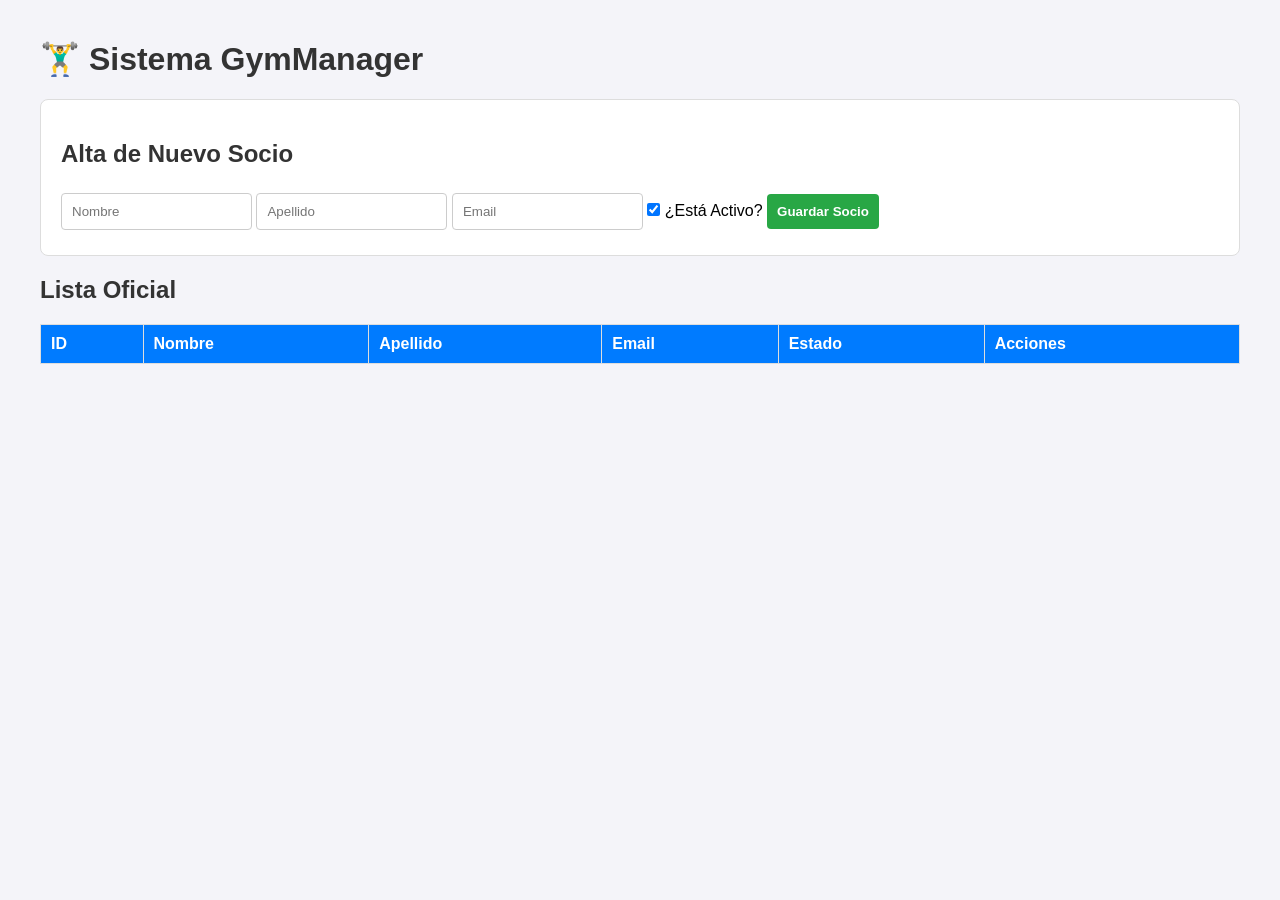
==== Frontend/Index.html @ c98627ba "Primer commit de el proyecto de GymManager" ====
<!DOCTYPE html>
<html lang="es">
<head>
    <meta charset="UTF-8">
    <title>GymManager - Recepción</title>
    <link rel="stylesheet" href="Styles.css">
</head>
<body>

    <h1>🏋️‍♂️ Sistema GymManager</h1>

    <div class="tarjeta">
        <h2 id="tituloFormulario">Alta de Nuevo Socio</h2>
        <form id="formSocio" onsubmit="guardarSocio(event)">
            <input type="hidden" id="socioId"> 
            
            <input type="text" id="nombre" placeholder="Nombre" required>
            <input type="text" id="apellido" placeholder="Apellido" required>
            <input type="email" id="email" placeholder="Email" required>
            <label>
                <input type="checkbox" id="activo" checked> ¿Está Activo?
            </label>
            <button type="submit" class="btn-guardar" id="btnSubmit"> Guardar Socio</button>
            <button type="button" onclick="cancelarEdicion()" style="display:none;" id="btnCancelar"> Cancelar</button>
        </form>
    </div>

    <h2>Lista Oficial</h2>
    <table>
        <thead>
            <tr>
                <th>ID</th>
                <th>Nombre</th>
                <th>Apellido</th>
                <th>Email</th>
                <th>Estado</th>
                <th>Acciones</th> </tr>
        </thead>
        <tbody id="tablaSocios">
            </tbody>
    </table>

    <script src="api.js"></script>

</body>
</html>
---- Frontend/Styles.css ----
body { font-family: Arial, sans-serif; margin: 40px; background-color: #f4f4f9; }
h1, h2 { color: #333; }
.tarjeta { background: white; padding: 20px; border: 1px solid #ddd; border-radius: 8px; margin-bottom: 20px; }
input, button { padding: 10px; margin: 5px 0; border: 1px solid #ccc; border-radius: 4px; }
.btn-guardar { background-color: #28a745; color: white; cursor: pointer; font-weight: bold; border: none; }
.btn-guardar:hover { background-color: #218838; }
.btn-editar { background-color: #ffc107; color: black; cursor: pointer; border: none; padding: 5px 10px; border-radius: 4px; font-weight: bold;}
.btn-eliminar { background-color: #dc3545; color: white; cursor: pointer; border: none; padding: 5px 10px; border-radius: 4px; font-weight: bold;}
table { width: 100%; border-collapse: collapse; background: white; }
th, td { padding: 10px; border: 1px solid #ddd; text-align: left; }
th { background-color: #007bff; color: white; }
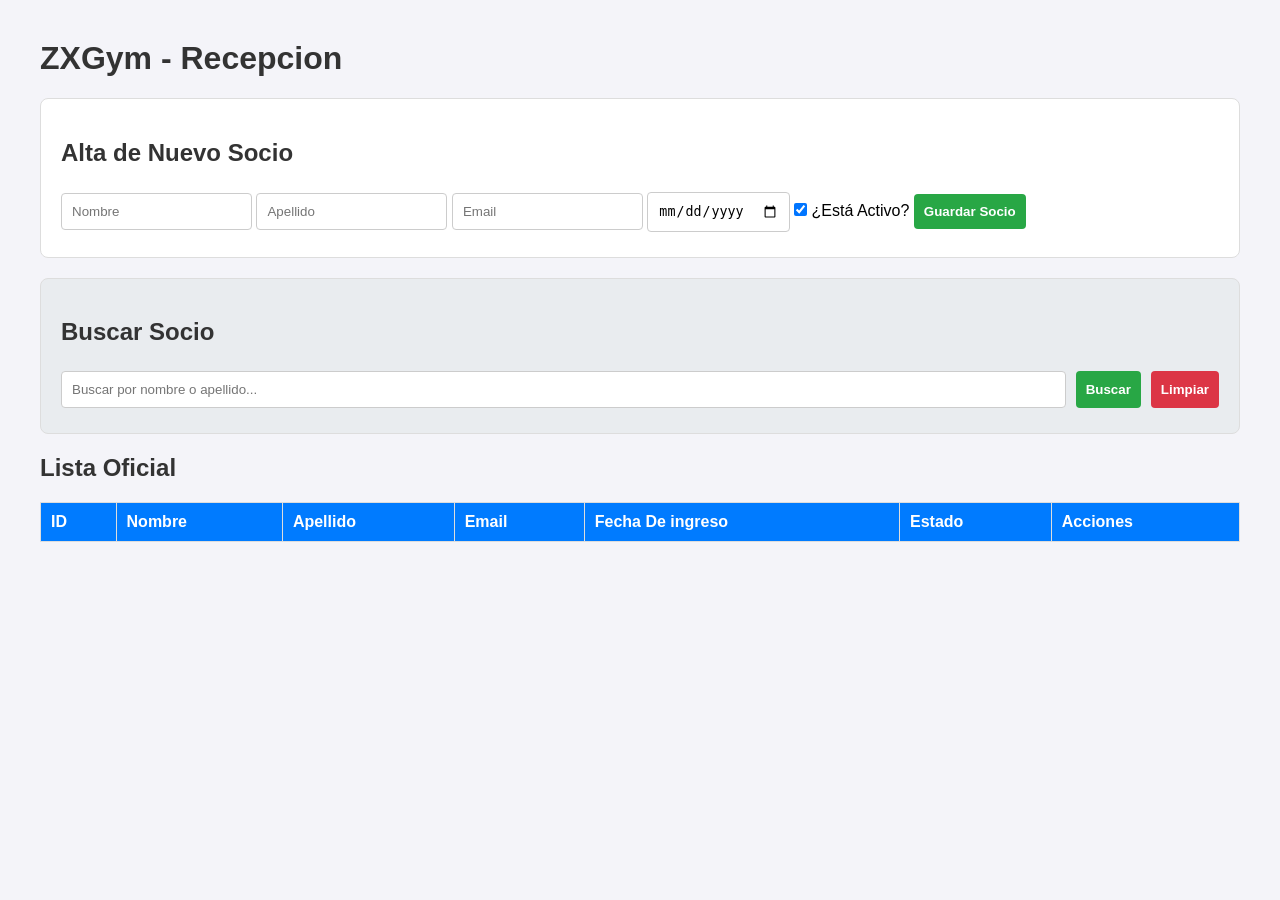
==== commit 169b48d7: "feature busqueda y agregado de fecha de ingreso" ====
--- a/Frontend/Index.html
+++ b/Frontend/Index.html
@@ -7,7 +7,7 @@
 </head>
 <body>
 
-    <h1>🏋️‍♂️ Sistema GymManager</h1>
+    <h1>ZXGym - Recepcion</h1>
 
     <div class="tarjeta">
         <h2 id="tituloFormulario">Alta de Nuevo Socio</h2>
@@ -17,12 +17,22 @@
             <input type="text" id="nombre" placeholder="Nombre" required>
             <input type="text" id="apellido" placeholder="Apellido" required>
             <input type="email" id="email" placeholder="Email" required>
+            <input type="date" id="fechaIngreso" placeholder="Fecha de Ingreso" required>
             <label>
                 <input type="checkbox" id="activo" checked> ¿Está Activo?
             </label>
             <button type="submit" class="btn-guardar" id="btnSubmit"> Guardar Socio</button>
             <button type="button" onclick="cancelarEdicion()" style="display:none;" id="btnCancelar"> Cancelar</button>
         </form>
+    </div>
+
+    <div class="tarjeta" style="background-color: #e9ecef;">
+        <h2>Buscar Socio</h2>
+        <div style="display: flex; gap: 10px;">
+            <input type="text" id="inputBusqueda" placeholder="Buscar por nombre o apellido..." style="flex-grow: 1;">
+            <button class="btn-guardar" onclick="buscarSocios()">Buscar</button>
+            <button class="btn-eliminar" onclick="limpiarBusqueda()">Limpiar</button>
+        </div>
     </div>
 
     <h2>Lista Oficial</h2>
@@ -33,6 +43,7 @@
                 <th>Nombre</th>
                 <th>Apellido</th>
                 <th>Email</th>
+                <th>Fecha De ingreso</th>
                 <th>Estado</th>
                 <th>Acciones</th> </tr>
         </thead>
@@ -42,5 +53,7 @@
 
     <script src="api.js"></script>
 
+    
+
 </body>
 </html>
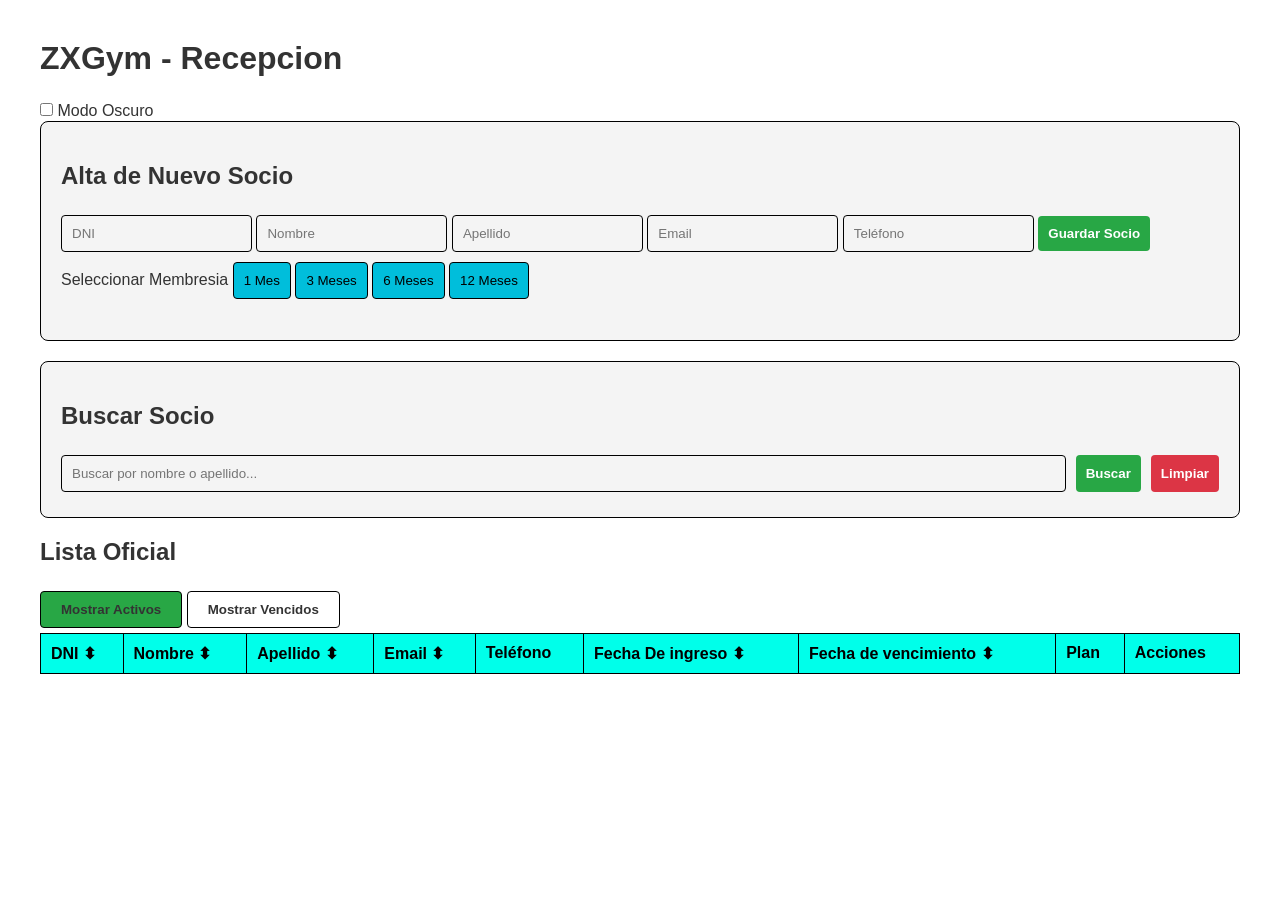
==== commit c36c329c: "Merge pull request #1 from AgBorchez/feature/mejora-tabla app mas linda :D" ====
--- a/Frontend/Index.html
+++ b/Frontend/Index.html
@@ -2,31 +2,42 @@
 <html lang="es">
 <head>
     <meta charset="UTF-8">
-    <title>GymManager - Recepción</title>
+    <title>ZXGym - Recepción</title>
     <link rel="stylesheet" href="Styles.css">
 </head>
 <body>
 
     <h1>ZXGym - Recepcion</h1>
 
+    <label class="switch">
+  <input type="checkbox" id="theme-toggle">
+  <span class="slider"></span>
+  Modo Oscuro
+</label>
+
     <div class="tarjeta">
         <h2 id="tituloFormulario">Alta de Nuevo Socio</h2>
         <form id="formSocio" onsubmit="guardarSocio(event)">
-            <input type="hidden" id="socioId"> 
-            
+            <input type="text" id="dni" placeholder="DNI" required>            
             <input type="text" id="nombre" placeholder="Nombre" required>
             <input type="text" id="apellido" placeholder="Apellido" required>
             <input type="email" id="email" placeholder="Email" required>
-            <input type="date" id="fechaIngreso" placeholder="Fecha de Ingreso" required>
-            <label>
-                <input type="checkbox" id="activo" checked> ¿Está Activo?
-            </label>
+            <input type="telefono" id="telefono" placeholder="Teléfono" required>
             <button type="submit" class="btn-guardar" id="btnSubmit"> Guardar Socio</button>
             <button type="button" onclick="cancelarEdicion()" style="display:none;" id="btnCancelar"> Cancelar</button>
+            <div class="Selector-Planes">
+                <label>Seleccionar Membresia</label>
+                <button id="btn-1mes" type="button" class="btn-Plan" onclick="SelectorPlanes(1, 'btn-1mes')">1 Mes</button>
+                <button id="btn-3meses" type="button" class="btn-Plan" onclick="SelectorPlanes(3, 'btn-3meses')">3 Meses</button>
+                <button id="btn-6meses" type="button" class="btn-Plan" onclick="SelectorPlanes(6, 'btn-6meses')">6 Meses</button>
+                <button id="btn-12meses" type="button" class="btn-Plan" onclick="SelectorPlanes(12, 'btn-12meses')">12 Meses</button>
+            </div>
+            <p id="infoFechaVencimiento" class="text-muted"></p>
+            
         </form>
     </div>
 
-    <div class="tarjeta" style="background-color: #e9ecef;">
+    <div class="tarjeta">
         <h2>Buscar Socio</h2>
         <div style="display: flex; gap: 10px;">
             <input type="text" id="inputBusqueda" placeholder="Buscar por nombre o apellido..." style="flex-grow: 1;">
@@ -34,17 +45,24 @@
             <button class="btn-eliminar" onclick="limpiarBusqueda()">Limpiar</button>
         </div>
     </div>
-
-    <h2>Lista Oficial</h2>
+    <div class="Header-Tabla">
+        <h2>Lista Oficial</h2>
+        <div>
+            <button id="filtro-Activo" class="btn-filtro" onclick="FiltroEstado(true, 'filtro-Activo')">Mostrar Activos</button>
+            <button id="filtro-Vencido" class="btn-filtro" onclick="FiltroEstado(false, 'filtro-Vencido')">Mostrar Vencidos</button>
+        </div>
+    </div>
     <table>
         <thead>
             <tr>
-                <th>ID</th>
-                <th>Nombre</th>
-                <th>Apellido</th>
-                <th>Email</th>
-                <th>Fecha De ingreso</th>
-                <th>Estado</th>
+                <th onclick="ordenarPor('dni')" style="cursor:pointer">DNI ⬍</th>
+                <th onclick="ordenarPor('name')" style="cursor:pointer">Nombre ⬍</th>
+                <th onclick="ordenarPor('lastName')" style="cursor:pointer">Apellido ⬍</th>
+                <th onclick="ordenarPor('email')" style="cursor:pointer">Email ⬍</th>
+                <th onclick="ordenarPor('phone')" style="cursor:pointer">Teléfono</th>
+                <th onclick="ordenarPor('joinDate')" style="cursor:pointer">Fecha De ingreso ⬍</th>
+                <th onclick="ordenarPor('endDate')" style="cursor:pointer">Fecha de vencimiento ⬍</th>
+                <th >Plan</th>
                 <th>Acciones</th> </tr>
         </thead>
         <tbody id="tablaSocios">
--- a/Frontend/Styles.css
+++ b/Frontend/Styles.css
@@ -1,11 +1,136 @@
-body { font-family: Arial, sans-serif; margin: 40px; background-color: #f4f4f9; }
-h1, h2 { color: #333; }
-.tarjeta { background: white; padding: 20px; border: 1px solid #ddd; border-radius: 8px; margin-bottom: 20px; }
-input, button { padding: 10px; margin: 5px 0; border: 1px solid #ccc; border-radius: 4px; }
-.btn-guardar { background-color: #28a745; color: white; cursor: pointer; font-weight: bold; border: none; }
-.btn-guardar:hover { background-color: #218838; }
-.btn-editar { background-color: #ffc107; color: black; cursor: pointer; border: none; padding: 5px 10px; border-radius: 4px; font-weight: bold;}
-.btn-eliminar { background-color: #dc3545; color: white; cursor: pointer; border: none; padding: 5px 10px; border-radius: 4px; font-weight: bold;}
-table { width: 100%; border-collapse: collapse; background: white; }
-th, td { padding: 10px; border: 1px solid #ddd; text-align: left; }
-th { background-color: #007bff; color: white; }+body {
+    font-family: Arial, sans-serif;
+    margin: 40px;
+    background-color: var(--bg-color);
+    color: var(--text-color); 
+}
+
+input{
+    background-color: var(--card-bg);
+    color: var(--text-color);
+}
+
+h1, h2 {
+    color: var(--text-color); 
+}
+
+.tarjeta {
+    background: var(--card-bg);
+    padding: 20px;
+    border: 1px solid var(--bdr-color);
+    border-radius: 8px;
+    margin-bottom: 20px; 
+}
+
+input, button {
+    padding: 10px;
+    margin: 5px 0;
+    border: 1px solid var(--bdr-color);
+    border-radius: 4px; 
+}
+
+.btn-guardar {
+    background-color: var(--save-Btn);
+    color: white;
+    cursor: pointer;
+    font-weight: bold;
+    border: none; 
+}
+
+.btn-guardar:hover {
+     background-color: var(--save-Btn); 
+    }
+
+.btn-editar { 
+    background-color: var(--edit-Btn);
+    color: black;
+    cursor: pointer;
+    border: none;
+    padding: 5px 10px;
+    border-radius: 4px;
+    font-weight: bold;
+}
+
+.btn-eliminar { 
+    background-color: var(--delete-Btn);
+    color: white;
+    cursor: pointer;
+    border: none;
+    padding: 5px 10px;
+    border-radius: 4px;
+    font-weight: bold;
+}
+
+table {
+    width: 100%;
+    border-collapse: collapse; 
+    background-color: var(--card-bg); 
+}
+
+th, td {
+     padding: 10px; 
+     border: 1px solid var(--bdr-color); 
+     text-align: left; 
+     color: var(--thtd-textColor);
+    }
+
+th { 
+    background-color: var(--thback-color); 
+}
+
+.btn-Plan {
+    background-color: var(--plan-Btn);
+}
+
+.header-tabla {
+    display: flex;
+    justify-content: space-between;
+    align-items: center;
+    margin-bottom: 20px;
+    padding: 0 5px;
+}
+
+.btn-filtro {
+    background-color: var(--bg-color);
+    color: var(--text-color);
+    cursor: pointer;
+    border: 1px solid var(--bdr-color);
+    padding: 10px 20px;
+    border-radius: 4px;
+    font-weight: 600;
+}
+
+#infoFechas {
+    margin-top: 10px;
+    font-weight: bold;
+    color: #6c757d; 
+    min-height: 1.2em; 
+}
+
+:root {
+    --bg-color: #ffffff;
+    --bdr-color: black;
+    --text-color: #333333;
+    --card-bg: #f4f4f4;
+    --table-header: #eeeeee;
+    --edit-Btn: #ffc107;
+    --delete-Btn: #dc3545;
+    --save-Btn: #28a745;
+    --thback-color: #00ffea;
+    --plan-Btn: #00bedb;
+    --thtd-textColor: black;
+}
+
+[data-theme="dark"] {
+    --bg-color: #1a1a1b;
+    --bdr-color: white;
+    --text-color: #8a8a8a;
+    --card-bg: #2d2d2e;
+    --table-header: #3e3e3f;
+    --edit-Btn: #a57e09;
+    --delete-Btn: #8f1420;
+    --save-Btn: #056319;
+    --thback-color: #007ccf;
+    --plan-Btn: #0095ac;
+    --thtd-textColor: white;
+}
